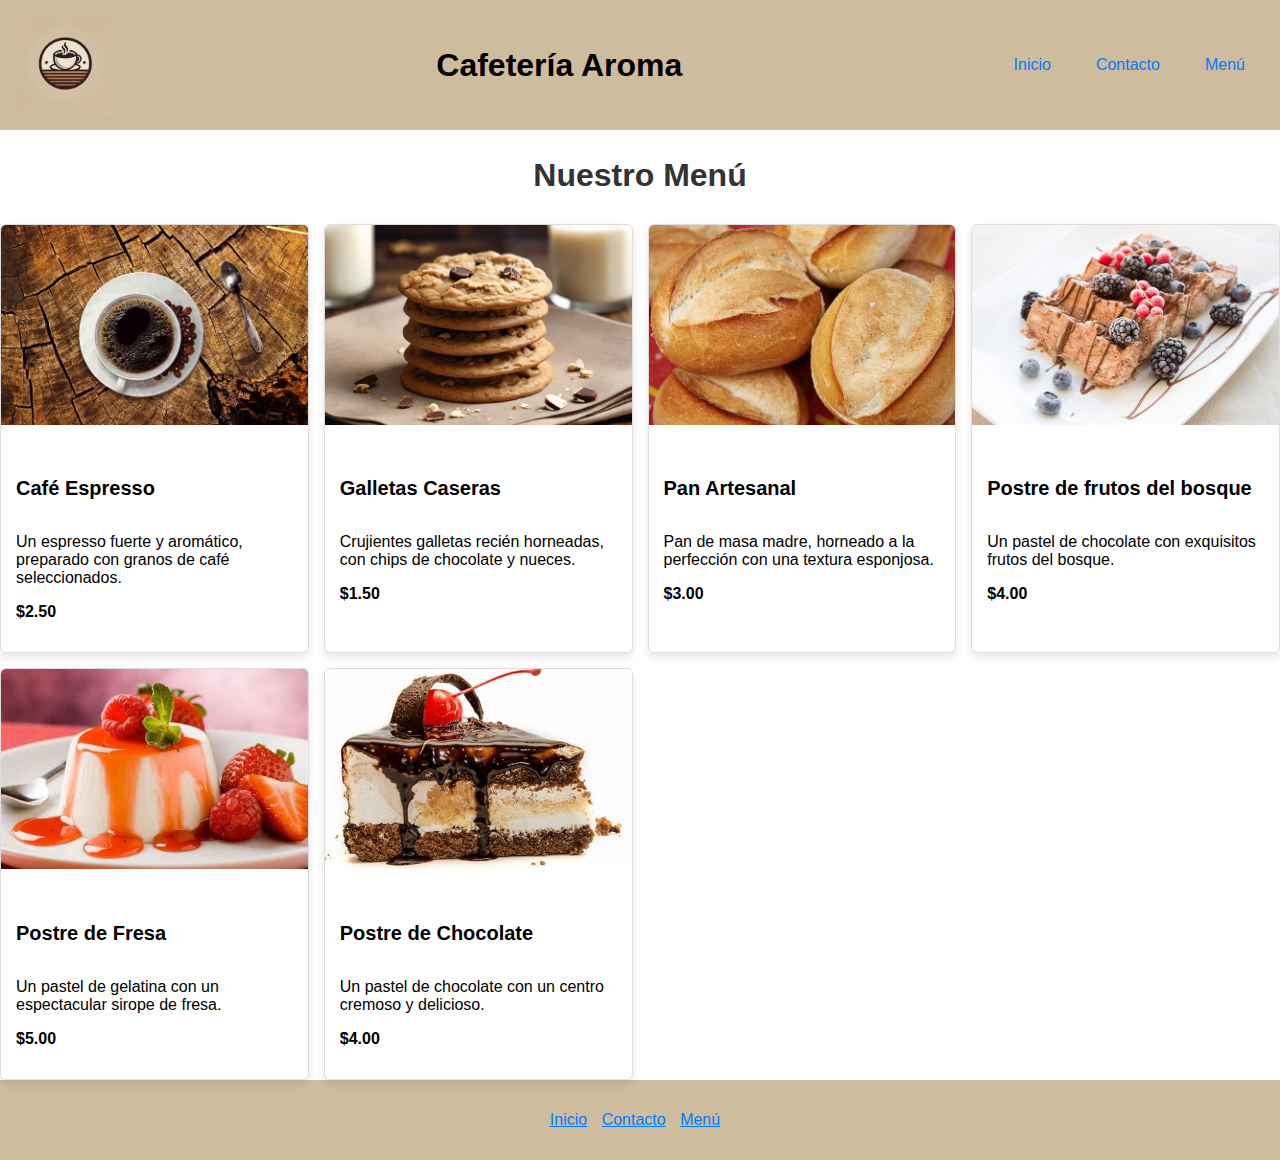
==== pages/menu.html @ 58fdc3b5 "Primer commit: Inicialización del proyecto" ====
<!DOCTYPE html> 
<html lang="es">
<head>
    <meta charset="UTF-8">
    <meta name="viewport" content="width=device-width, initial-scale=1.0">
    <title>Menú - Cafetería Aroma</title>
    <link rel="stylesheet" href="../css/style.css">
</head>
<body>
    <header class="header">
        <div class="container header-container">
            <img src="../assets/logocafe.webp" alt="logo" class="logo">
            <h1 class="h3">Cafetería Aroma</h1>
            <nav>
                <ul class="nav">
                    <li class="nav-item"><a class="nav-link" href="../index.html">Inicio</a></li>
                    <li class="nav-item"><a class="nav-link" href="contacto.html">Contacto</a></li>
                    <li class="nav-item"><a class="nav-link" href="menu.html">Menú</a></li>
                </ul>
            </nav>
        </div>
    </header>
    <main class="container my-4">
        <h2 class="text-center mb-4">Nuestro Menú</h2>
        <section class="menu">
            <div class="card-container">
                <div class="card">
                    <img src="../assets/cafe.jpg" alt="Café" class="card-img-top">
                    <div class="card-body">
                        <h5 class="card-title">Café Espresso</h5>
                        <p class="card-text">Un espresso fuerte y aromático, preparado con granos de café seleccionados.</p>
                        <p class="fw-bold">$2.50</p>
                    </div>
                </div>
                <div class="card">
                    <img src="../assets/galletas.jpg" alt="Galletas" class="card-img-top">
                    <div class="card-body">
                        <h5 class="card-title">Galletas Caseras</h5>
                        <p class="card-text">Crujientes galletas recién horneadas, con chips de chocolate y nueces.</p>
                        <p class="fw-bold">$1.50</p>
                    </div>
                </div>
                <div class="card">
                    <img src="../assets/pan.jpg" alt="Pan artesanal" class="card-img-top">
                    <div class="card-body">
                        <h5 class="card-title">Pan Artesanal</h5>
                        <p class="card-text">Pan de masa madre, horneado a la perfección con una textura esponjosa.</p>
                        <p class="fw-bold">$3.00</p>
                    </div>
                </div>
                <div class="card">
                    <img src="../assets/postre.jpg" alt="Postres" class="card-img-top">
                    <div class="card-body">
                        <h5 class="card-title">Postre de frutos del bosque</h5>
                        <p class="card-text">Un pastel de chocolate con exquisitos frutos del bosque.</p>
                        <p class="fw-bold">$4.00</p>
                    </div>
                </div>
                <div class="card">
                    <img src="../assets/postre1.jpg" alt="Postres1" class="card-img-top">
                    <div class="card-body">
                        <h5 class="card-title">Postre de Fresa</h5>
                        <p class="card-text">Un pastel de gelatina con un espectacular sirope de fresa.</p>
                        <p class="fw-bold">$5.00</p>
                    </div>
                </div>
                <div class="card">
                    <img src="../assets/postre2.jpg" alt="Postres2" class="card-img-top">
                    <div class="card-body">
                        <h5 class="card-title">Postre de Chocolate</h5>
                        <p class="card-text">Un pastel de chocolate con un centro cremoso y delicioso.</p>
                        <p class="fw-bold">$4.00</p>
                    </div>
                </div>
            </div>
        </section>
    </main>
    <footer class="footer">
        <nav>
            <ul class="nav justify-content-center">
                <li class="nav-item"><a class="nav-link" href="../index.html">Inicio</a></li>
                <li class="nav-item"><a class="nav-link" href="contacto.html">Contacto</a></li>
                <li class="nav-item"><a class="nav-link" href="menu.html">Menú</a></li>
            </ul>
        </nav>
    </footer>
</body>
</html>
---- css/style.css ----
@keyframes fadeIn {
  from {
    opacity: 0;
  }
  to {
    opacity: 1;
  }
}
.card {
  transition: all 0.3s ease;
  animation: fadeIn 0.5s ease-in;
}
.card:hover {
  transform: translateY(-5px);
  box-shadow: 0 5px 15px rgba(0, 0, 0, 0.2);
}

.nav-link {
  transition: all 0.3s ease;
}
.nav-link:hover {
  transform: scale(1.1);
}

body {
  font-family: "Arial", sans-serif;
  margin: 0;
  padding: 0;
}

.text-center {
  text-align: center;
}

.img-main {
  width: 100%;
  max-width: 1000px;
}

.main-grid {
  display: grid;
  grid-template-columns: 1fr;
  gap: 30px;
  padding: 30px 0;
}
@media (min-width: 768px) {
  .main-grid {
    grid-template-columns: repeat(2, 1fr);
    grid-template-areas: "image content" "products products";
  }
}

.main-image {
  grid-area: image;
}
.main-image img {
  width: 100%;
  height: 100%;
  object-fit: cover;
  border-radius: 10px;
  box-shadow: 0 4px 6px rgba(0, 0, 0, 0.1);
}

.welcome-content {
  grid-area: content;
  display: flex;
  flex-direction: column;
  justify-content: center;
  padding: 30px;
}
.welcome-content h2 {
  color: #333;
  font-size: 2rem;
  margin-bottom: 15px;
}
.welcome-content p {
  color: rgb(25.5, 25.5, 25.5);
  line-height: 1.6;
  margin-bottom: 30px;
}
.welcome-content .menu-btn {
  background-color: #007bff;
  color: #fff;
  border: none;
  padding: 10px 30px;
  border-radius: 50px;
  font-size: 1rem;
  font-weight: bold;
  cursor: pointer;
  transition: all 0.3s ease;
  align-self: flex-start;
}
.welcome-content .menu-btn:hover {
  background-color: rgb(0, 98.4, 204);
  transform: translateY(-2px);
}

.products-grid {
  grid-area: products;
  display: grid;
  grid-template-columns: repeat(auto-fit, minmax(200px, 1fr));
  gap: 15px;
  padding: 15px;
}
.products-grid .product-item {
  text-align: center;
  transition: transform 0.3s ease;
}
.products-grid .product-item:hover {
  transform: translateY(-5px);
}
.products-grid .product-item img {
  width: 100%;
  height: 200px;
  object-fit: cover;
  border-radius: 8px;
  margin-bottom: 10px;
}
.products-grid .product-item p {
  color: #333;
  font-weight: 500;
  margin-top: 10px;
}

.header {
  background-color: #cebc9e;
  padding: 15px 0;
  width: 100%;
  position: relative;
}
.header .header-container {
  display: flex;
  justify-content: space-between;
  align-items: center;
  padding: 0 15px;
}
@media (max-width: 767px) {
  .header .header-container {
    flex-direction: column;
    text-align: center;
    padding: 15px;
  }
  .header .header-container .logo {
    margin-bottom: 15px;
    width: 80px;
  }
}
.header .logo {
  width: 100px;
  transition: all 0.3s ease;
}
.header .logo:hover {
  transform: scale(1.05);
}
.header .nav {
  list-style-type: none;
  padding: 0;
  display: flex;
  gap: 15px;
}
@media (max-width: 767px) {
  .header .nav {
    flex-direction: column;
    gap: 10px;
  }
}
.header .nav .nav-item {
  display: inline-block;
  margin-right: 10px;
}
@media (max-width: 767px) {
  .header .nav .nav-item {
    margin-right: 0;
    margin-bottom: 10px;
  }
}
.header .nav .nav-item .nav-link {
  text-decoration: none;
  color: #007bff;
  font-weight: normal;
  transition: all 0.3s ease;
  padding: 10px;
}
.header .nav .nav-item .nav-link:hover {
  text-decoration: underline;
  transform: translateY(-2px);
}

.footer {
  background-color: #cebc9e;
  padding: 15px 0;
  text-align: center;
}
.footer .nav {
  justify-content: center;
  list-style-type: none;
  padding: 0;
}
.footer .nav .nav-item {
  display: inline-block;
  margin-right: 10px;
}
.footer .nav .nav-item .nav-link {
  color: #007bff;
  font-weight: normal;
}
.footer .nav .nav-item .nav-link:hover {
  text-decoration: underline;
}

.card-container {
  display: grid;
  grid-template-columns: repeat(auto-fill, minmax(250px, 1fr));
  gap: 15px;
}

.card {
  background-color: #fff;
  border: 1px solid #ddd;
  border-radius: 0.375rem;
  box-shadow: 0 0.25rem 0.5rem rgba(0, 0, 0, 0.1);
  overflow: hidden;
}
.card .card-img-top {
  width: 100%;
  height: 200px;
  object-fit: cover;
}
.card .card-body {
  padding: 15px;
}
.card .card-body .card-title {
  font-size: 1.25rem;
  font-weight: bold;
}
.card .card-body .card-text {
  font-size: 1rem;
  margin-bottom: 10px;
}
.card .card-body .fw-bold {
  font-weight: bold;
}

.contact-container {
  max-width: 800px;
  margin: 0 auto;
  padding: 30px;
  background-color: white;
  border-radius: 10px;
  box-shadow: 0 4px 8px rgba(0, 0, 0, 0.1);
}

h2 {
  font-size: 2rem;
  color: #333;
  margin-bottom: 30px;
}

.form {
  display: flex;
  flex-direction: column;
  gap: 15px;
}
.form .form-group {
  display: flex;
  flex-direction: column;
  gap: 10px;
}
.form .form-group .form-label {
  font-size: 1rem;
  font-weight: bold;
  color: black;
}
.form .form-group .form-control {
  padding: 10px;
  border: 1px solid #ddd;
  border-radius: 5px;
  font-size: 1rem;
  color: #333;
}
.form .form-group .form-control:focus {
  outline: none;
  border-color: #007bff;
  box-shadow: 0 0 5px rgba(0, 123, 255, 0.5);
}
.form .form-group textarea {
  resize: none;
}
.form .btn {
  background-color: #007bff;
  color: #fff;
  border: none;
  padding: 10px 30px;
  border-radius: 50px;
  font-size: 1rem;
  font-weight: bold;
  cursor: pointer;
  transition: background-color 0.3s ease, transform 0.2s ease;
}
.form .btn:hover {
  background-color: rgb(0, 98.4, 204);
  transform: translateY(-3px);
}

/*# sourceMappingURL=style.css.map */
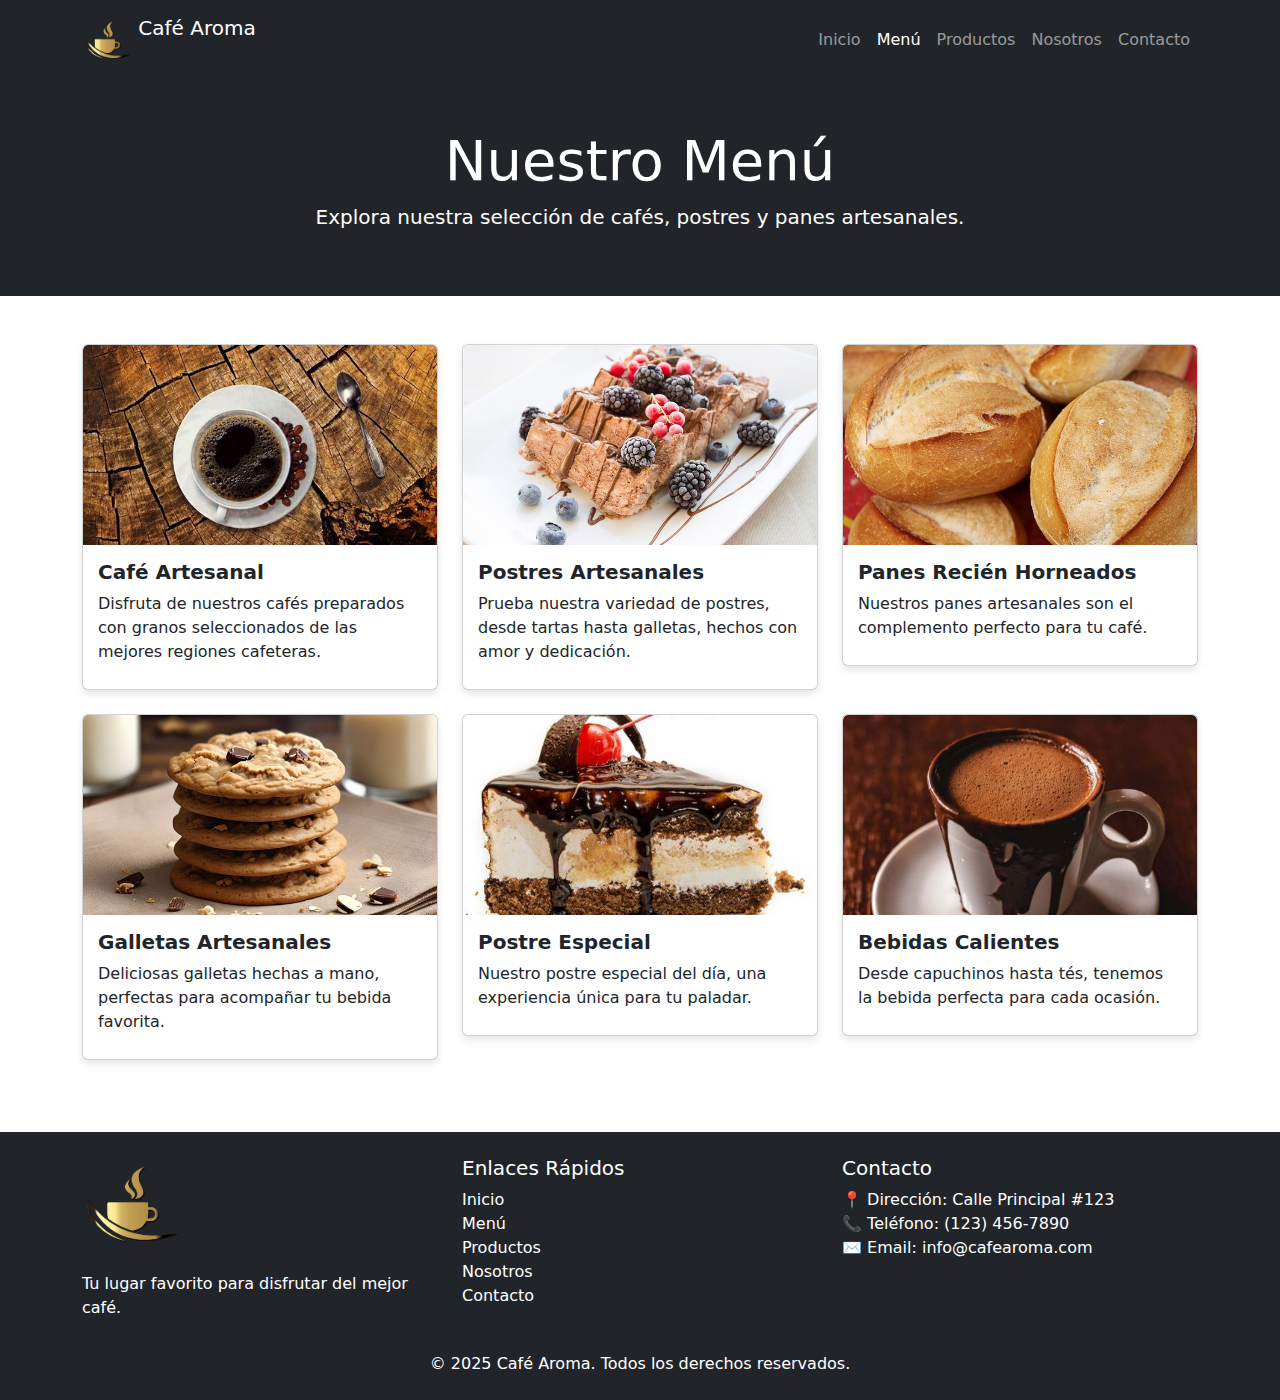
==== commit fde886ae: "Actualización de estilos SCSS, imágenes y estructura del proyecto para entrega final" ====
--- a/pages/menu.html
+++ b/pages/menu.html
@@ -1,88 +1,150 @@
-<!DOCTYPE html> 
+<!DOCTYPE html>
 <html lang="es">
 <head>
     <meta charset="UTF-8">
     <meta name="viewport" content="width=device-width, initial-scale=1.0">
-    <title>Menú - Cafetería Aroma</title>
+    <meta name="description" content="Descubre nuestro menú con una variedad de cafés, postres y panes artesanales.">
+    <meta name="keywords" content="menú, café, postres, panes, bebidas">
+    <meta name="author" content="Tu Nombre">
     <link rel="stylesheet" href="../css/style.css">
+    <link rel="stylesheet" href="https://cdn.jsdelivr.net/npm/bootstrap@5.3.0/dist/css/bootstrap.min.css">
+    <link rel="icon" href="../imagenes/favicon.ico">
+    <title>Café Aroma - Menú</title>
 </head>
 <body>
-    <header class="header">
-        <div class="container header-container">
-            <img src="../assets/logocafe.webp" alt="logo" class="logo">
-            <h1 class="h3">Cafetería Aroma</h1>
-            <nav>
-                <ul class="nav">
+    <!-- Menú de Navegación -->
+    <nav class="navbar navbar-expand-lg navbar-dark bg-dark">
+        <div class="container">
+            <a class="navbar-brand" href="../index.html">
+                <img src="../imagenes/logo.webp" alt="Logo Café Aroma" width="50" height="50" class="d-inline-block align-text-top">
+                Café Aroma
+            </a>
+            <button class="navbar-toggler" type="button" data-bs-toggle="collapse" data-bs-target="#navbarNav" aria-controls="navbarNav" aria-expanded="false" aria-label="Toggle navigation">
+                <span class="navbar-toggler-icon"></span>
+            </button>
+            <div class="collapse navbar-collapse" id="navbarNav">
+                <ul class="navbar-nav ms-auto">
                     <li class="nav-item"><a class="nav-link" href="../index.html">Inicio</a></li>
+                    <li class="nav-item"><a class="nav-link active" href="menu.html">Menú</a></li>
+                    <li class="nav-item"><a class="nav-link" href="productos.html">Productos</a></li>
+                    <li class="nav-item"><a class="nav-link" href="nosotros.html">Nosotros</a></li>
                     <li class="nav-item"><a class="nav-link" href="contacto.html">Contacto</a></li>
-                    <li class="nav-item"><a class="nav-link" href="menu.html">Menú</a></li>
                 </ul>
-            </nav>
+            </div>
         </div>
+    </nav>
+
+    <!-- Encabezado -->
+    <header class="bg-dark text-white text-center py-5">
+        <h1 class="display-4">Nuestro Menú</h1>
+        <p class="lead">Explora nuestra selección de cafés, postres y panes artesanales.</p>
     </header>
-    <main class="container my-4">
-        <h2 class="text-center mb-4">Nuestro Menú</h2>
-        <section class="menu">
-            <div class="card-container">
+
+    <!-- Sección del Menú -->
+    <main class="container my-5">
+        <section class="row">
+            <!-- Café -->
+            <div class="col-md-4 mb-4">
                 <div class="card">
-                    <img src="../assets/cafe.jpg" alt="Café" class="card-img-top">
+                    <img src="../imagenes/cafe.jpg" class="card-img-top" alt="Café artesanal">
                     <div class="card-body">
-                        <h5 class="card-title">Café Espresso</h5>
-                        <p class="card-text">Un espresso fuerte y aromático, preparado con granos de café seleccionados.</p>
-                        <p class="fw-bold">$2.50</p>
+                        <h5 class="card-title">Café Artesanal</h5>
+                        <p class="card-text">Disfruta de nuestros cafés preparados con granos seleccionados de las mejores regiones cafeteras.</p>
                     </div>
                 </div>
+            </div>
+            <!-- Postres -->
+            <div class="col-md-4 mb-4">
                 <div class="card">
-                    <img src="../assets/galletas.jpg" alt="Galletas" class="card-img-top">
+                    <img src="../imagenes/postre.jpg" class="card-img-top" alt="Postres artesanales">
                     <div class="card-body">
-                        <h5 class="card-title">Galletas Caseras</h5>
-                        <p class="card-text">Crujientes galletas recién horneadas, con chips de chocolate y nueces.</p>
-                        <p class="fw-bold">$1.50</p>
+                        <h5 class="card-title">Postres Artesanales</h5>
+                        <p class="card-text">Prueba nuestra variedad de postres, desde tartas hasta galletas, hechos con amor y dedicación.</p>
                     </div>
                 </div>
+            </div>
+            <!-- Panes -->
+            <div class="col-md-4 mb-4">
                 <div class="card">
-                    <img src="../assets/pan.jpg" alt="Pan artesanal" class="card-img-top">
+                    <img src="../imagenes/pan.jpg" class="card-img-top" alt="Panes recién horneados">
                     <div class="card-body">
-                        <h5 class="card-title">Pan Artesanal</h5>
-                        <p class="card-text">Pan de masa madre, horneado a la perfección con una textura esponjosa.</p>
-                        <p class="fw-bold">$3.00</p>
+                        <h5 class="card-title">Panes Recién Horneados</h5>
+                        <p class="card-text">Nuestros panes artesanales son el complemento perfecto para tu café.</p>
                     </div>
                 </div>
+            </div>
+        </section>
+
+        <!-- Sección de Especialidades -->
+        <section class="row">
+            <!-- Galletas -->
+            <div class="col-md-4 mb-4">
                 <div class="card">
-                    <img src="../assets/postre.jpg" alt="Postres" class="card-img-top">
+                    <img src="../imagenes/galletas.jpg" class="card-img-top" alt="Galletas artesanales">
                     <div class="card-body">
-                        <h5 class="card-title">Postre de frutos del bosque</h5>
-                        <p class="card-text">Un pastel de chocolate con exquisitos frutos del bosque.</p>
-                        <p class="fw-bold">$4.00</p>
+                        <h5 class="card-title">Galletas Artesanales</h5>
+                        <p class="card-text">Deliciosas galletas hechas a mano, perfectas para acompañar tu bebida favorita.</p>
                     </div>
                 </div>
+            </div>
+            <!-- Postre Especial -->
+            <div class="col-md-4 mb-4">
                 <div class="card">
-                    <img src="../assets/postre1.jpg" alt="Postres1" class="card-img-top">
+                    <img src="../imagenes/postre2.jpg" class="card-img-top" alt="Postre especial">
                     <div class="card-body">
-                        <h5 class="card-title">Postre de Fresa</h5>
-                        <p class="card-text">Un pastel de gelatina con un espectacular sirope de fresa.</p>
-                        <p class="fw-bold">$5.00</p>
+                        <h5 class="card-title">Postre Especial</h5>
+                        <p class="card-text">Nuestro postre especial del día, una experiencia única para tu paladar.</p>
                     </div>
                 </div>
+            </div>
+            <!-- Bebidas -->
+            <div class="col-md-4 mb-4">
                 <div class="card">
-                    <img src="../assets/postre2.jpg" alt="Postres2" class="card-img-top">
+                    <img src="../imagenes/Chocolate.jpg" class="card-img-top" alt="Bebidas calientes">
                     <div class="card-body">
-                        <h5 class="card-title">Postre de Chocolate</h5>
-                        <p class="card-text">Un pastel de chocolate con un centro cremoso y delicioso.</p>
-                        <p class="fw-bold">$4.00</p>
+                        <h5 class="card-title">Bebidas Calientes</h5>
+                        <p class="card-text">Desde capuchinos hasta tés, tenemos la bebida perfecta para cada ocasión.</p>
                     </div>
                 </div>
             </div>
         </section>
     </main>
-    <footer class="footer">
-        <nav>
-            <ul class="nav justify-content-center">
-                <li class="nav-item"><a class="nav-link" href="../index.html">Inicio</a></li>
-                <li class="nav-item"><a class="nav-link" href="contacto.html">Contacto</a></li>
-                <li class="nav-item"><a class="nav-link" href="menu.html">Menú</a></li>
-            </ul>
-        </nav>
+
+    <!-- Footer -->
+    <footer class="bg-dark text-white py-4">
+        <div class="container">
+            <div class="row">
+                <div class="col-md-4">
+                    <img src="../imagenes/logo.webp" alt="Logo Café Aroma" width="100" height="100" class="mb-3">
+                    <p>Tu lugar favorito para disfrutar del mejor café.</p>
+                </div>
+                <div class="col-md-4">
+                    <h3 class="h5">Enlaces Rápidos</h3>
+                    <ul class="list-unstyled">
+                        <li><a href="../index.html" class="text-white text-decoration-none">Inicio</a></li>
+                        <li><a href="menu.html" class="text-white text-decoration-none">Menú</a></li>
+                        <li><a href="productos.html" class="text-white text-decoration-none">Productos</a></li>
+                        <li><a href="nosotros.html" class="text-white text-decoration-none">Nosotros</a></li>
+                        <li><a href="contacto.html" class="text-white text-decoration-none">Contacto</a></li>
+                    </ul>
+                </div>
+                <div class="col-md-4">
+                    <h3 class="h5">Contacto</h3>
+                    <p>
+                        📍 Dirección: Calle Principal #123<br>
+                        📞 Teléfono: (123) 456-7890<br>
+                        ✉️ Email: info@cafearoma.com
+                    </p>
+                </div>
+            </div>
+            <div class="row mt-3">
+                <div class="col-12 text-center">
+                    <p class="mb-0">&copy; 2025 Café Aroma. Todos los derechos reservados.</p>
+                </div>
+            </div>
+        </div>
     </footer>
+
+    <script src="https://cdn.jsdelivr.net/npm/bootstrap@5.3.0/dist/js/bootstrap.bundle.min.js"></script>
 </body>
-</html>
+</html>--- a/css/style.css
+++ b/css/style.css
@@ -302,4 +302,23 @@
   transform: translateY(-3px);
 }
 
-/*# sourceMappingURL=style.css.map */
+.carousel-inner {
+  max-height: 800px; 
+}
+
+.carousel-item img {
+  width: 100%;
+  height: 800px;
+  object-fit: cover;
+  object-position: center;
+}
+
+@media (max-width: 768px) {
+  .carousel-inner {
+      max-height: 400px;
+  }
+  
+  .carousel-item img {
+      height: 400px;
+  }
+}